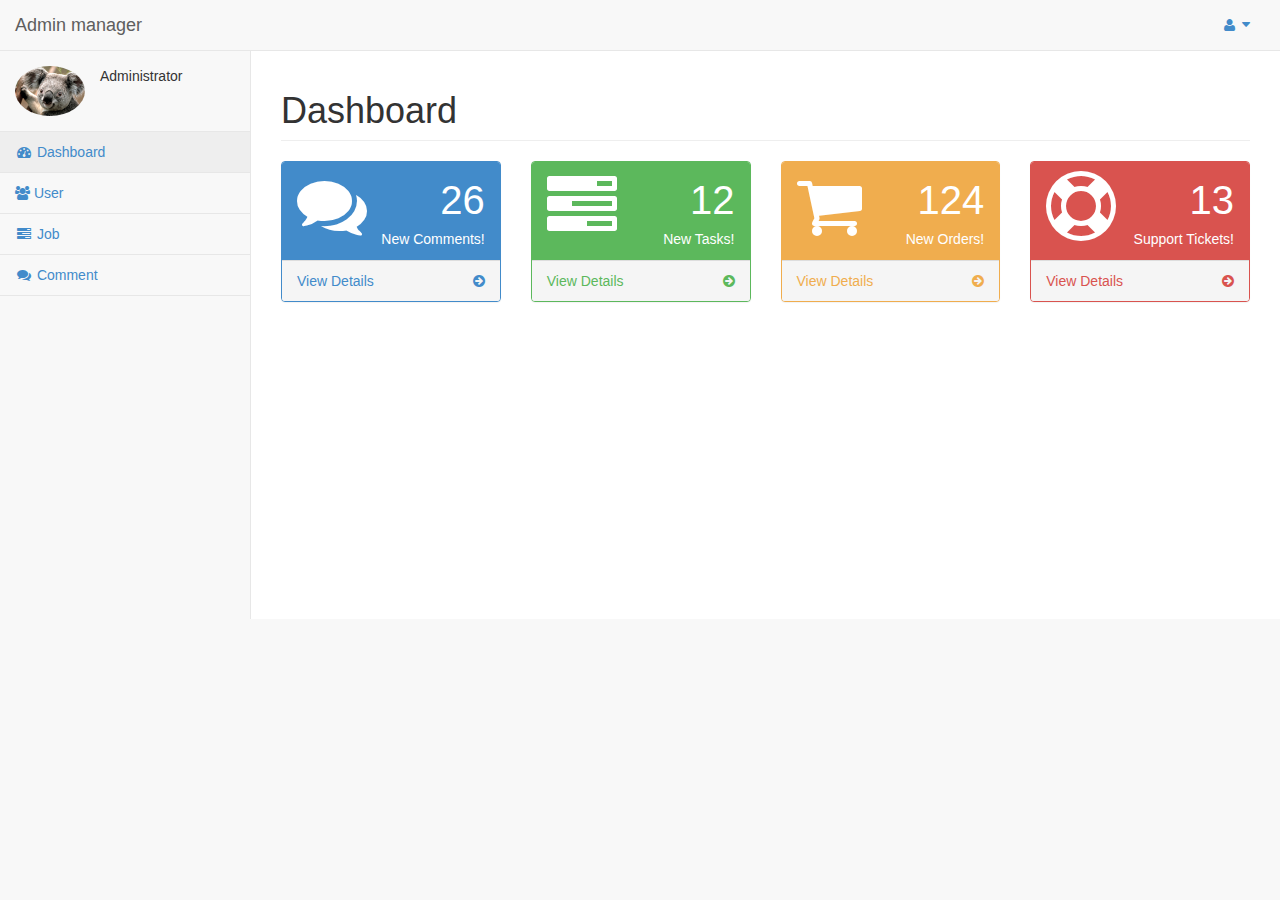
==== trunk/SAD_PROJECT/src/main/webapp/WEB-INF/admin/index.html @ e2fcf0e9 "Commit admin page" ====
<!DOCTYPE html>
<html lang="en">

<head>

    <meta charset="utf-8">
    <meta http-equiv="X-UA-Compatible" content="IE=edge">
    <meta name="viewport" content="width=device-width, initial-scale=1">
    <meta name="description" content="">
    <meta name="author" content="">

    <title>Admin | Dashboard</title>

    <!-- Bootstrap Core CSS -->
    <link href="css/bootstrap.min.css" rel="stylesheet">

    <!-- MetisMenu CSS -->
    <link href="css/plugins/metisMenu/metisMenu.min.css" rel="stylesheet">

    <!-- Timeline CSS -->
    <link href="css/plugins/timeline.css" rel="stylesheet">

    <!-- Custom CSS -->
    <link href="css/sb-admin-2.css" rel="stylesheet">

    <!-- Morris Charts CSS -->
    <link href="css/plugins/morris.css" rel="stylesheet">

    <!-- Custom Fonts -->
    <link href="font-awesome-4.1.0/css/font-awesome.min.css" rel="stylesheet" type="text/css">

    <!-- HTML5 Shim and Respond.js IE8 support of HTML5 elements and media queries -->
    <!-- WARNING: Respond.js doesn't work if you view the page via file:// -->
    <!--[if lt IE 9]>
        <script src="https://oss.maxcdn.com/libs/html5shiv/3.7.0/html5shiv.js"></script>
        <script src="https://oss.maxcdn.com/libs/respond.js/1.4.2/respond.min.js"></script>
    <![endif]-->

</head>

<body>

    <div id="wrapper">

        <!-- Navigation -->
        <nav class="navbar navbar-default navbar-static-top" role="navigation" style="margin-bottom: 0">
            <div class="navbar-header">
                <button type="button" class="navbar-toggle" data-toggle="collapse" data-target=".navbar-collapse">
                    <span class="sr-only">Toggle navigation</span>
                    <span class="icon-bar"></span>
                    <span class="icon-bar"></span>
                    <span class="icon-bar"></span>
                </button>
                <a class="navbar-brand" href="index.html">Admin manager</a>
            </div>
            <!-- /.navbar-header -->

            <ul class="nav navbar-top-links navbar-right">
                
                <!-- /.dropdown -->
                <li class="dropdown">
                    <a class="dropdown-toggle" data-toggle="dropdown" href="#">
                        <i class="fa fa-user fa-fw"></i>  <i class="fa fa-caret-down"></i>
                    </a>
                    <ul class="dropdown-menu dropdown-user">
                        <li><a href="#"><i class="fa fa-user fa-fw"></i> User Profile</a>
                        </li>
                        <li><a href="#"><i class="fa fa-gear fa-fw"></i> Settings</a>
                        </li>
                        <li class="divider"></li>
                        <li><a href="login.html"><i class="fa fa-sign-out fa-fw"></i> Logout</a>
                        </li>
                    </ul>
                    <!-- /.dropdown-user -->
                </li>
                <!-- /.dropdown -->
            </ul>
            <!-- /.navbar-top-links -->

            <div class="navbar-default sidebar" role="navigation">
                <div class="sidebar-nav navbar-collapse">
                    <ul class="nav" id="side-menu">
                        <li class="sidebar-search">
                            <div class="input-group custom-search-form">
								<div class="pull-left image">
									<img src="img/gaucho.jpg" class="img-circle" alt="User Image" style="width: 70px; height: 50px;"/>
								</div>
                                <div class="pull-left info">
									<p style="padding-left: 15px;">Administrator</p>								
								</div>
                            
                            </div>
                            <!-- /input-group -->
                        </li>
                        <li>
                            <a class="active" href="index.html"><i class="fa fa-dashboard fa-fw"></i> Dashboard</a>
                        </li>
						<li>
                            <a  href="user.html"><i class="fa fa-users fa-user"></i> User</a>
                        </li>
						<li>
                            <a  href="job.html"><i class="fa fa-tasks fa-fw"></i> Job</a>
                        </li>
						<li>
                            <a  href="comment.html"><i class="fa fa-comments fa-fw"></i> Comment</a>
                        </li>
                    </ul>
                </div>
                <!-- /.sidebar-collapse -->
            </div>
            <!-- /.navbar-static-side -->
        </nav>

        <div id="page-wrapper">
            <div class="row">
                <div class="col-lg-12">
                    <h1 class="page-header">Dashboard</h1>
                </div>
                <!-- /.col-lg-12 -->
            </div>
            <!-- /.row -->
            <div class="row">
                <div class="col-lg-3 col-md-6">
                    <div class="panel panel-primary">
                        <div class="panel-heading">
                            <div class="row">
                                <div class="col-xs-3">
                                    <i class="fa fa-comments fa-5x"></i>
                                </div>
                                <div class="col-xs-9 text-right">
                                    <div class="huge">26</div>
                                    <div>New Comments!</div>
                                </div>
                            </div>
                        </div>
                        <a href="#">
                            <div class="panel-footer">
                                <span class="pull-left">View Details</span>
                                <span class="pull-right"><i class="fa fa-arrow-circle-right"></i></span>
                                <div class="clearfix"></div>
                            </div>
                        </a>
                    </div>
                </div>
                <div class="col-lg-3 col-md-6">
                    <div class="panel panel-green">
                        <div class="panel-heading">
                            <div class="row">
                                <div class="col-xs-3">
                                    <i class="fa fa-tasks fa-5x"></i>
                                </div>
                                <div class="col-xs-9 text-right">
                                    <div class="huge">12</div>
                                    <div>New Tasks!</div>
                                </div>
                            </div>
                        </div>
                        <a href="#">
                            <div class="panel-footer">
                                <span class="pull-left">View Details</span>
                                <span class="pull-right"><i class="fa fa-arrow-circle-right"></i></span>
                                <div class="clearfix"></div>
                            </div>
                        </a>
                    </div>
                </div>
                <div class="col-lg-3 col-md-6">
                    <div class="panel panel-yellow">
                        <div class="panel-heading">
                            <div class="row">
                                <div class="col-xs-3">
                                    <i class="fa fa-shopping-cart fa-5x"></i>
                                </div>
                                <div class="col-xs-9 text-right">
                                    <div class="huge">124</div>
                                    <div>New Orders!</div>
                                </div>
                            </div>
                        </div>
                        <a href="#">
                            <div class="panel-footer">
                                <span class="pull-left">View Details</span>
                                <span class="pull-right"><i class="fa fa-arrow-circle-right"></i></span>
                                <div class="clearfix"></div>
                            </div>
                        </a>
                    </div>
                </div>
                <div class="col-lg-3 col-md-6">
                    <div class="panel panel-red">
                        <div class="panel-heading">
                            <div class="row">
                                <div class="col-xs-3">
                                    <i class="fa fa-support fa-5x"></i>
                                </div>
                                <div class="col-xs-9 text-right">
                                    <div class="huge">13</div>
                                    <div>Support Tickets!</div>
                                </div>
                            </div>
                        </div>
                        <a href="#">
                            <div class="panel-footer">
                                <span class="pull-left">View Details</span>
                                <span class="pull-right"><i class="fa fa-arrow-circle-right"></i></span>
                                <div class="clearfix"></div>
                            </div>
                        </a>
                    </div>
                </div>
            </div>
            <!-- /.row -->
            <!-- /.row -->
        </div>
        <!-- /#page-wrapper -->

    </div>
    <!-- /#wrapper -->

    <!-- jQuery Version 1.11.0 -->
    <script src="js/jquery-1.11.0.js"></script>

    <!-- Bootstrap Core JavaScript -->
    <script src="js/bootstrap.min.js"></script>

    <!-- Metis Menu Plugin JavaScript -->
    <script src="js/plugins/metisMenu/metisMenu.min.js"></script>

    <!-- Morris Charts JavaScript -->
    <script src="js/plugins/morris/raphael.min.js"></script>
    <script src="js/plugins/morris/morris.min.js"></script>
    <script src="js/plugins/morris/morris-data.js"></script>

    <!-- Custom Theme JavaScript -->
    <script src="js/sb-admin-2.js"></script>

</body>

</html>
---- trunk/SAD_PROJECT/src/main/webapp/WEB-INF/admin/css/plugins/metisMenu/metisMenu.min.css ----
.arrow{float:right}.glyphicon.arrow:before{content:"\e079"}.active>a>.glyphicon.arrow:before{content:"\e114"}.fa.arrow:before{content:"\f104"}.active>a>.fa.arrow:before{content:"\f107"}.plus-times{float:right}.fa.plus-times:before{content:"\f067"}.active>a>.fa.plus-times{filter:progid:DXImageTransform.Microsoft.BasicImage(rotation=1);-webkit-transform:rotate(45deg);-moz-transform:rotate(45deg);-ms-transform:rotate(45deg);-o-transform:rotate(45deg);transform:rotate(45deg)}.plus-minus{float:right}.fa.plus-minus:before{content:"\f067"}.active>a>.fa.plus-minus:before{content:"\f068"}
---- trunk/SAD_PROJECT/src/main/webapp/WEB-INF/admin/css/plugins/timeline.css ----
.timeline {
    position: relative;
    padding: 20px 0 20px;
    list-style: none;
}

.timeline:before {
    content: " ";
    position: absolute;
    top: 0;
    bottom: 0;
    left: 50%;
    width: 3px;
    margin-left: -1.5px;
    background-color: #eeeeee;
}

.timeline > li {
    position: relative;
    margin-bottom: 20px;
}

.timeline > li:before,
.timeline > li:after {
    content: " ";
    display: table;
}

.timeline > li:after {
    clear: both;
}

.timeline > li:before,
.timeline > li:after {
    content: " ";
    display: table;
}

.timeline > li:after {
    clear: both;
}

.timeline > li > .timeline-panel {
    float: left;
    position: relative;
    width: 46%;
    padding: 20px;
    border: 1px solid #d4d4d4;
    border-radius: 2px;
    -webkit-box-shadow: 0 1px 6px rgba(0,0,0,0.175);
    box-shadow: 0 1px 6px rgba(0,0,0,0.175);
}

.timeline > li > .timeline-panel:before {
    content: " ";
    display: inline-block;
    position: absolute;
    top: 26px;
    right: -15px;
    border-top: 15px solid transparent;
    border-right: 0 solid #ccc;
    border-bottom: 15px solid transparent;
    border-left: 15px solid #ccc;
}

.timeline > li > .timeline-panel:after {
    content: " ";
    display: inline-block;
    position: absolute;
    top: 27px;
    right: -14px;
    border-top: 14px solid transparent;
    border-right: 0 solid #fff;
    border-bottom: 14px solid transparent;
    border-left: 14px solid #fff;
}

.timeline > li > .timeline-badge {
    z-index: 100;
    position: absolute;
    top: 16px;
    left: 50%;
    width: 50px;
    height: 50px;
    margin-left: -25px;
    border-radius: 50% 50% 50% 50%;
    text-align: center;
    font-size: 1.4em;
    line-height: 50px;
    color: #fff;
    background-color: #999999;
}

.timeline > li.timeline-inverted > .timeline-panel {
    float: right;
}

.timeline > li.timeline-inverted > .timeline-panel:before {
    right: auto;
    left: -15px;
    border-right-width: 15px;
    border-left-width: 0;
}

.timeline > li.timeline-inverted > .timeline-panel:after {
    right: auto;
    left: -14px;
    border-right-width: 14px;
    border-left-width: 0;
}

.timeline-badge.primary {
    background-color: #2e6da4 !important;
}

.timeline-badge.success {
    background-color: #3f903f !important;
}

.timeline-badge.warning {
    background-color: #f0ad4e !important;
}

.timeline-badge.danger {
    background-color: #d9534f !important;
}

.timeline-badge.info {
    background-color: #5bc0de !important;
}

.timeline-title {
    margin-top: 0;
    color: inherit;
}

.timeline-body > p,
.timeline-body > ul {
    margin-bottom: 0;
}

.timeline-body > p + p {
    margin-top: 5px;
}

@media(max-width:767px) {
    ul.timeline:before {
        left: 40px;
    }

    ul.timeline > li > .timeline-panel {
        width: calc(100% - 90px);
        width: -moz-calc(100% - 90px);
        width: -webkit-calc(100% - 90px);
    }

    ul.timeline > li > .timeline-badge {
        top: 16px;
        left: 15px;
        margin-left: 0;
    }

    ul.timeline > li > .timeline-panel {
        float: right;
    }

    ul.timeline > li > .timeline-panel:before {
        right: auto;
        left: -15px;
        border-right-width: 15px;
        border-left-width: 0;
    }

    ul.timeline > li > .timeline-panel:after {
        right: auto;
        left: -14px;
        border-right-width: 14px;
        border-left-width: 0;
    }
}
---- trunk/SAD_PROJECT/src/main/webapp/WEB-INF/admin/css/sb-admin-2.css ----
/*!
 * Start Bootstrap - SB Admin 2 Bootstrap Admin Theme (http://startbootstrap.com)
 * Code licensed under the Apache License v2.0.
 * For details, see http://www.apache.org/licenses/LICENSE-2.0.
 */

body {
    background-color: #f8f8f8;
}

#wrapper {
    width: 100%;
}

#page-wrapper {
    padding: 0 15px;
    min-height: 568px;
    background-color: #fff;
}

@media(min-width:768px) {
    #page-wrapper {
        position: inherit;
        margin: 0 0 0 250px;
        padding: 0 30px;
        border-left: 1px solid #e7e7e7;
    }
}

.navbar-top-links li {
    display: inline-block;
}

.navbar-top-links li:last-child {
    margin-right: 15px;
}

.navbar-top-links li a {
    padding: 15px;
    min-height: 50px;
}

.navbar-top-links .dropdown-menu li {
    display: block;
}

.navbar-top-links .dropdown-menu li:last-child {
    margin-right: 0;
}

.navbar-top-links .dropdown-menu li a {
    padding: 3px 20px;
    min-height: 0;
}

.navbar-top-links .dropdown-menu li a div {
    white-space: normal;
}

.navbar-top-links .dropdown-messages,
.navbar-top-links .dropdown-tasks,
.navbar-top-links .dropdown-alerts {
    width: 310px;
    min-width: 0;
}

.navbar-top-links .dropdown-messages {
    margin-left: 5px;
}

.navbar-top-links .dropdown-tasks {
    margin-left: -59px;
}

.navbar-top-links .dropdown-alerts {
    margin-left: -123px;
}

.navbar-top-links .dropdown-user {
    right: 0;
    left: auto;
}

.sidebar .sidebar-nav.navbar-collapse {
    padding-right: 0;
    padding-left: 0;
}

.sidebar .sidebar-search {
    padding: 15px;
}

.sidebar ul li {
    border-bottom: 1px solid #e7e7e7;
}

.sidebar ul li a.active {
    background-color: #eee;
}

.sidebar .arrow {
    float: right;
}

.sidebar .fa.arrow:before {
    content: "\f104";
}

.sidebar .active>a>.fa.arrow:before {
    content: "\f107";
}

.sidebar .nav-second-level li,
.sidebar .nav-third-level li {
    border-bottom: 0!important;
}

.sidebar .nav-second-level li a {
    padding-left: 37px;
}

.sidebar .nav-third-level li a {
    padding-left: 52px;
}

@media(min-width:768px) {
    .sidebar {
        z-index: 1;
        position: absolute;
        width: 250px;
        margin-top: 51px;
    }

    .navbar-top-links .dropdown-messages,
    .navbar-top-links .dropdown-tasks,
    .navbar-top-links .dropdown-alerts {
        margin-left: auto;
    }
}

.btn-outline {
    color: inherit;
    background-color: transparent;
    transition: all .5s;
}

.btn-primary.btn-outline {
    color: #428bca;
}

.btn-success.btn-outline {
    color: #5cb85c;
}

.btn-info.btn-outline {
    color: #5bc0de;
}

.btn-warning.btn-outline {
    color: #f0ad4e;
}

.btn-danger.btn-outline {
    color: #d9534f;
}

.btn-primary.btn-outline:hover,
.btn-success.btn-outline:hover,
.btn-info.btn-outline:hover,
.btn-warning.btn-outline:hover,
.btn-danger.btn-outline:hover {
    color: #fff;
}

.chat {
    margin: 0;
    padding: 0;
    list-style: none;
}

.chat li {
    margin-bottom: 10px;
    padding-bottom: 5px;
    border-bottom: 1px dotted #999;
}

.chat li.left .chat-body {
    margin-left: 60px;
}

.chat li.right .chat-body {
    margin-right: 60px;
}

.chat li .chat-body p {
    margin: 0;
}

.panel .slidedown .glyphicon,
.chat .glyphicon {
    margin-right: 5px;
}

.chat-panel .panel-body {
    height: 350px;
    overflow-y: scroll;
}

.login-panel {
    margin-top: 25%;
}

.flot-chart {
    display: block;
    height: 400px;
}

.flot-chart-content {
    width: 100%;
    height: 100%;
}

table.dataTable thead .sorting,
table.dataTable thead .sorting_asc,
table.dataTable thead .sorting_desc,
table.dataTable thead .sorting_asc_disabled,
table.dataTable thead .sorting_desc_disabled {
    background: 0 0;
}

table.dataTable thead .sorting_asc:after {
    content: "\f0de";
    float: right;
    font-family: fontawesome;
}

table.dataTable thead .sorting_desc:after {
    content: "\f0dd";
    float: right;
    font-family: fontawesome;
}

table.dataTable thead .sorting:after {
    content: "\f0dc";
    float: right;
    font-family: fontawesome;
    color: rgba(50,50,50,.5);
}

.btn-circle {
    width: 30px;
    height: 30px;
    padding: 6px 0;
    border-radius: 15px;
    text-align: center;
    font-size: 12px;
    line-height: 1.428571429;
}

.btn-circle.btn-lg {
    width: 50px;
    height: 50px;
    padding: 10px 16px;
    border-radius: 25px;
    font-size: 18px;
    line-height: 1.33;
}

.btn-circle.btn-xl {
    width: 70px;
    height: 70px;
    padding: 10px 16px;
    border-radius: 35px;
    font-size: 24px;
    line-height: 1.33;
}

.show-grid [class^=col-] {
    padding-top: 10px;
    padding-bottom: 10px;
    border: 1px solid #ddd;
    background-color: #eee!important;
}

.show-grid {
    margin: 15px 0;
}

.huge {
    font-size: 40px;
}

.panel-green {
    border-color: #5cb85c;
}

.panel-green .panel-heading {
    border-color: #5cb85c;
    color: #fff;
    background-color: #5cb85c;
}

.panel-green a {
    color: #5cb85c;
}

.panel-green a:hover {
    color: #3d8b3d;
}

.panel-red {
    border-color: #d9534f;
}

.panel-red .panel-heading {
    border-color: #d9534f;
    color: #fff;
    background-color: #d9534f;
}

.panel-red a {
    color: #d9534f;
}

.panel-red a:hover {
    color: #b52b27;
}

.panel-yellow {
    border-color: #f0ad4e;
}

.panel-yellow .panel-heading {
    border-color: #f0ad4e;
    color: #fff;
    background-color: #f0ad4e;
}

.panel-yellow a {
    color: #f0ad4e;
}

.panel-yellow a:hover {
    color: #df8a13;
}
---- trunk/SAD_PROJECT/src/main/webapp/WEB-INF/admin/css/plugins/morris.css ----
.morris-hover{position:absolute;z-index:1000}.morris-hover.morris-default-style{border-radius:10px;padding:6px;color:#666;background:rgba(255,255,255,0.8);border:solid 2px rgba(230,230,230,0.8);font-family:sans-serif;font-size:12px;text-align:center}.morris-hover.morris-default-style .morris-hover-row-label{font-weight:bold;margin:0.25em 0}
.morris-hover.morris-default-style .morris-hover-point{white-space:nowrap;margin:0.1em 0}
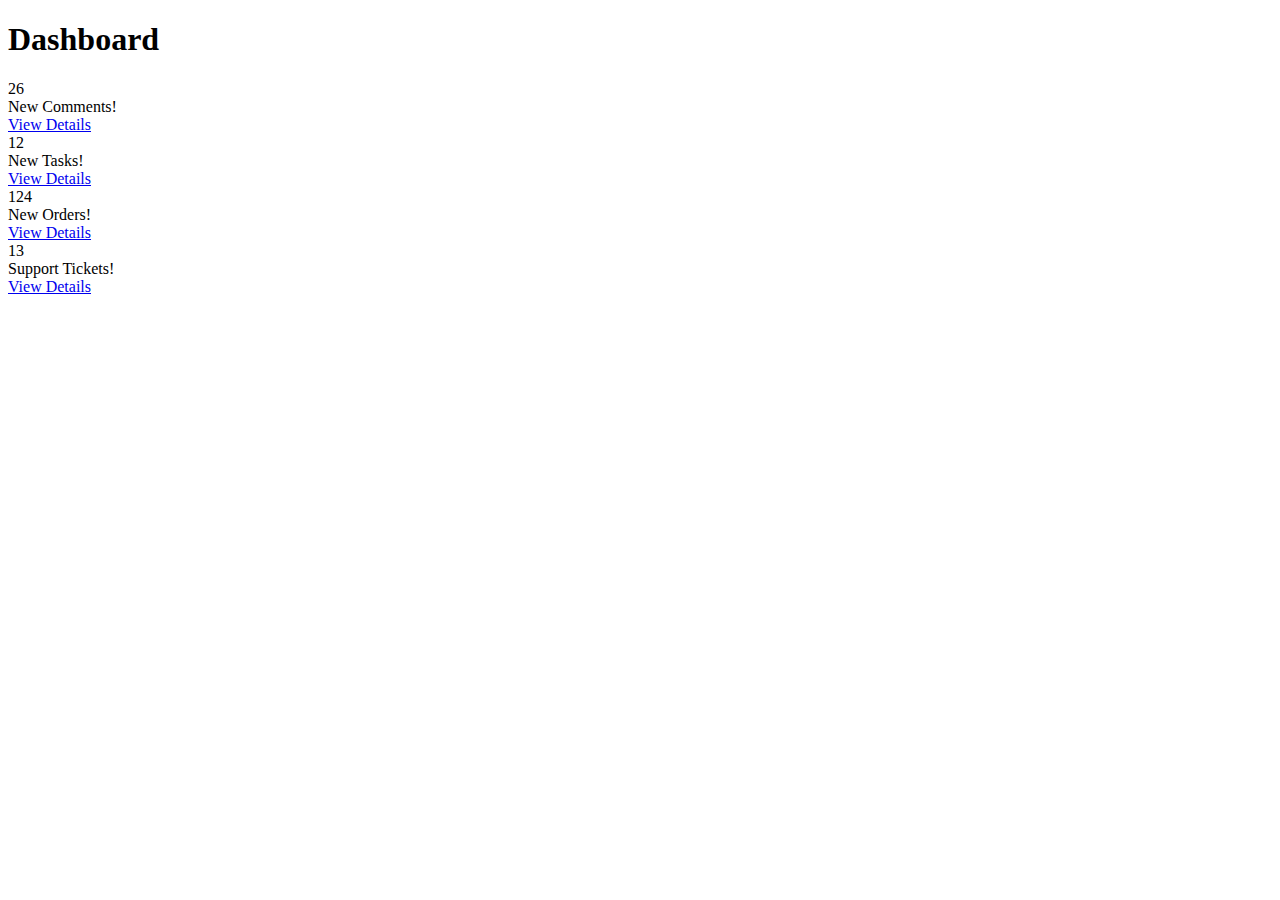
==== commit 8dcd33ed: "Update front end admin" ====
--- a/trunk/SAD_PROJECT/src/main/webapp/WEB-INF/admin/index.html
+++ b/trunk/SAD_PROJECT/src/main/webapp/WEB-INF/admin/index.html
@@ -1,115 +1,6 @@
 <!DOCTYPE html>
 <html lang="en">
 
-<head>
-
-    <meta charset="utf-8">
-    <meta http-equiv="X-UA-Compatible" content="IE=edge">
-    <meta name="viewport" content="width=device-width, initial-scale=1">
-    <meta name="description" content="">
-    <meta name="author" content="">
-
-    <title>Admin | Dashboard</title>
-
-    <!-- Bootstrap Core CSS -->
-    <link href="css/bootstrap.min.css" rel="stylesheet">
-
-    <!-- MetisMenu CSS -->
-    <link href="css/plugins/metisMenu/metisMenu.min.css" rel="stylesheet">
-
-    <!-- Timeline CSS -->
-    <link href="css/plugins/timeline.css" rel="stylesheet">
-
-    <!-- Custom CSS -->
-    <link href="css/sb-admin-2.css" rel="stylesheet">
-
-    <!-- Morris Charts CSS -->
-    <link href="css/plugins/morris.css" rel="stylesheet">
-
-    <!-- Custom Fonts -->
-    <link href="font-awesome-4.1.0/css/font-awesome.min.css" rel="stylesheet" type="text/css">
-
-    <!-- HTML5 Shim and Respond.js IE8 support of HTML5 elements and media queries -->
-    <!-- WARNING: Respond.js doesn't work if you view the page via file:// -->
-    <!--[if lt IE 9]>
-        <script src="https://oss.maxcdn.com/libs/html5shiv/3.7.0/html5shiv.js"></script>
-        <script src="https://oss.maxcdn.com/libs/respond.js/1.4.2/respond.min.js"></script>
-    <![endif]-->
-
-</head>
-
-<body>
-
-    <div id="wrapper">
-
-        <!-- Navigation -->
-        <nav class="navbar navbar-default navbar-static-top" role="navigation" style="margin-bottom: 0">
-            <div class="navbar-header">
-                <button type="button" class="navbar-toggle" data-toggle="collapse" data-target=".navbar-collapse">
-                    <span class="sr-only">Toggle navigation</span>
-                    <span class="icon-bar"></span>
-                    <span class="icon-bar"></span>
-                    <span class="icon-bar"></span>
-                </button>
-                <a class="navbar-brand" href="index.html">Admin manager</a>
-            </div>
-            <!-- /.navbar-header -->
-
-            <ul class="nav navbar-top-links navbar-right">
-                
-                <!-- /.dropdown -->
-                <li class="dropdown">
-                    <a class="dropdown-toggle" data-toggle="dropdown" href="#">
-                        <i class="fa fa-user fa-fw"></i>  <i class="fa fa-caret-down"></i>
-                    </a>
-                    <ul class="dropdown-menu dropdown-user">
-                        <li><a href="#"><i class="fa fa-user fa-fw"></i> User Profile</a>
-                        </li>
-                        <li><a href="#"><i class="fa fa-gear fa-fw"></i> Settings</a>
-                        </li>
-                        <li class="divider"></li>
-                        <li><a href="login.html"><i class="fa fa-sign-out fa-fw"></i> Logout</a>
-                        </li>
-                    </ul>
-                    <!-- /.dropdown-user -->
-                </li>
-                <!-- /.dropdown -->
-            </ul>
-            <!-- /.navbar-top-links -->
-
-            <div class="navbar-default sidebar" role="navigation">
-                <div class="sidebar-nav navbar-collapse">
-                    <ul class="nav" id="side-menu">
-                        <li class="sidebar-search">
-                            <div class="input-group custom-search-form">
-								<div class="pull-left image">
-									<img src="img/gaucho.jpg" class="img-circle" alt="User Image" style="width: 70px; height: 50px;"/>
-								</div>
-                                <div class="pull-left info">
-									<p style="padding-left: 15px;">Administrator</p>								
-								</div>
-                            
-                            </div>
-                            <!-- /input-group -->
-                        </li>
-                        <li>
-                            <a class="active" href="index.html"><i class="fa fa-dashboard fa-fw"></i> Dashboard</a>
-                        </li>
-						<li>
-                            <a  href="user.html"><i class="fa fa-users fa-user"></i> User</a>
-                        </li>
-						<li>
-                            <a  href="job.html"><i class="fa fa-tasks fa-fw"></i> Job</a>
-                        </li>
-						<li>
-                            <a  href="comment.html"><i class="fa fa-comments fa-fw"></i> Comment</a>
-                        </li>
-                    </ul>
-                </div>
-                <!-- /.sidebar-collapse -->
-            </div>
-            <!-- /.navbar-static-side -->
-        </nav>
 
         <div id="page-wrapper">
             <div class="row">
@@ -218,21 +109,6 @@
     <!-- /#wrapper -->
 
     <!-- jQuery Version 1.11.0 -->
-    <script src="js/jquery-1.11.0.js"></script>
-
-    <!-- Bootstrap Core JavaScript -->
-    <script src="js/bootstrap.min.js"></script>
-
-    <!-- Metis Menu Plugin JavaScript -->
-    <script src="js/plugins/metisMenu/metisMenu.min.js"></script>
-
-    <!-- Morris Charts JavaScript -->
-    <script src="js/plugins/morris/raphael.min.js"></script>
-    <script src="js/plugins/morris/morris.min.js"></script>
-    <script src="js/plugins/morris/morris-data.js"></script>
-
-    <!-- Custom Theme JavaScript -->
-    <script src="js/sb-admin-2.js"></script>
 
 </body>
 
